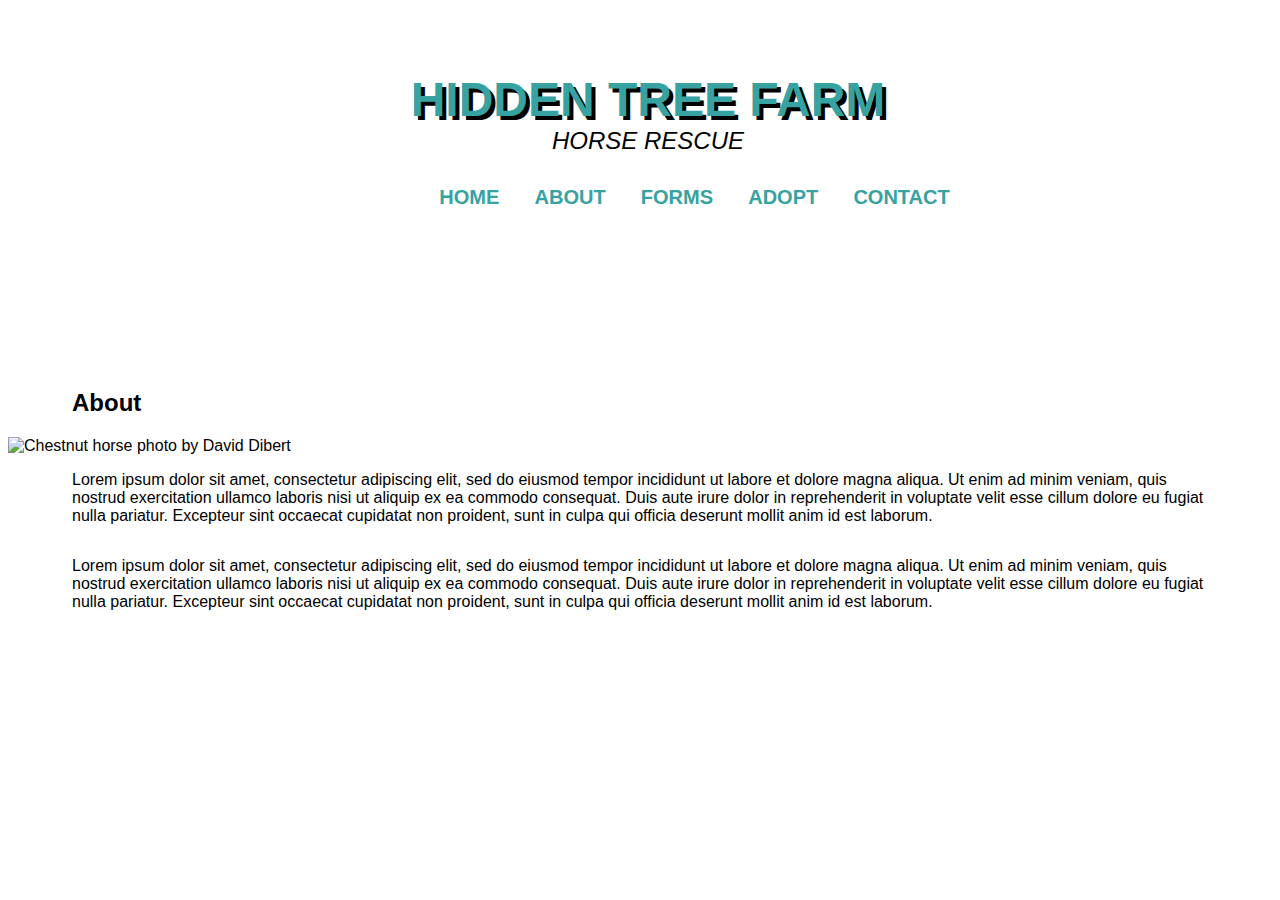
==== about/index.html @ 24c8348a "Creating Hidden Tree Farm horse rescue WIP site" ====
<!doctype html>
<html lang="en">
    <head>
        <title>About</title>
        <link rel="stylesheet" href="../css/style.css">
    </head>
    <body>
        <header>
            <h1>Hidden Tree Farm</h1>
            <h2>Horse Rescue</h2>
            <nav>
                <ul>
                    <li><a href="../index.html">Home</a></li>
                    <li><a href="index.html">About</a></li>
                    <li><a href="../forms/index.html">Forms</a></li>
                    <li><a href="../adopt/index.html">Adopt</a></li>
                    <li><a href="../contact/index.html">Contact</a></li>
                </ul>
            </nav>
        </header>
        <main>
            <h2>About</h2>
            <img src="img/david-dibert-unsplash.jpg" alt="Chestnut horse photo by David Dibert" />
            <p>Lorem ipsum dolor sit amet, consectetur adipiscing elit, sed do eiusmod tempor incididunt ut labore et dolore magna aliqua. Ut enim ad minim veniam, quis nostrud exercitation 
            ullamco laboris nisi ut aliquip ex ea commodo consequat. Duis aute irure dolor in reprehenderit in voluptate velit esse cillum dolore eu fugiat nulla pariatur. Excepteur sint occaecat 
            cupidatat non proident, sunt in culpa qui officia deserunt mollit anim id est laborum. </p>
            <p>Lorem ipsum dolor sit amet, consectetur adipiscing elit, sed do eiusmod tempor incididunt ut labore et dolore magna aliqua. Ut enim ad minim veniam, quis nostrud exercitation 
            ullamco laboris nisi ut aliquip ex ea commodo consequat. Duis aute irure dolor in reprehenderit in voluptate velit esse cillum dolore eu fugiat nulla pariatur. Excepteur sint occaecat 
            cupidatat non proident, sunt in culpa qui officia deserunt mollit anim id est laborum.</p>
        </main>
        <footer>

        </footer>
    </body>
</html>
---- css/style.css ----
html {
    font-size: 16px;
}
body {
    color: #000;
    font-family: 'Open Sans', sans-serif;
    width: 100%;
}
header, 
main,
footer {
    align-items: center;
    display: flex;
    flex-flow: row wrap;
    justify-content: center;
    padding: 5% 0 5% 0;
    width: 100%;
}
ul {
    list-style-type: none;
}
a {
    text-decoration: none;
}
/* HEADER */
header h1,
header h2 {
    align-items: center;
    display: flex;
    flex-flow: row wrap;
    justify-content: center;
    margin: 0;
    text-align: center;
    text-transform: uppercase;
    width: 80%;
}
header h1 {
    color: #36a2a2;
    font-size: 3em;
    font-weight: bold;
    text-shadow: 4px 4px #000;
}
header h2 {
    font-size: 1.5em;
    font-style: italic;
    font-weight: lighter;
}
nav {
    align-items: center;
    display: flex;
    flex-flow: row wrap;
    justify-content: center;
    padding: 0 0 0 25%;
    width: 60%;
}
nav ul {
    justify-content: space-between;
    padding: 0;
    width: 100%;
}
nav ul li {
    display: inline-block;
    padding: 2%;
}
nav ul li a {
    color: #36a2a2;
    display: flex;
    font-size: 1.25em;
    font-weight: bold;
    text-transform: uppercase;
}
nav ul li a:hover {
    color: #000;
}
/* MAIN */
main h2 {
    align-items: flex-start;
    display: flex;
    flex-flow: row wrap;
    font-size: 1.5em;
    justify-content: flex-start;
    width: 90%;
}
.banner {
    border: none;
    height: 500px;
    object-fit: cover;
    object-position: 50% 65%;
    width: 1500px;
    width: 90%;
}
img {
    width: 100%;
}
main p {
    align-items: center;
    display: flex;
    justify-content: center;
    width: 90%;
}
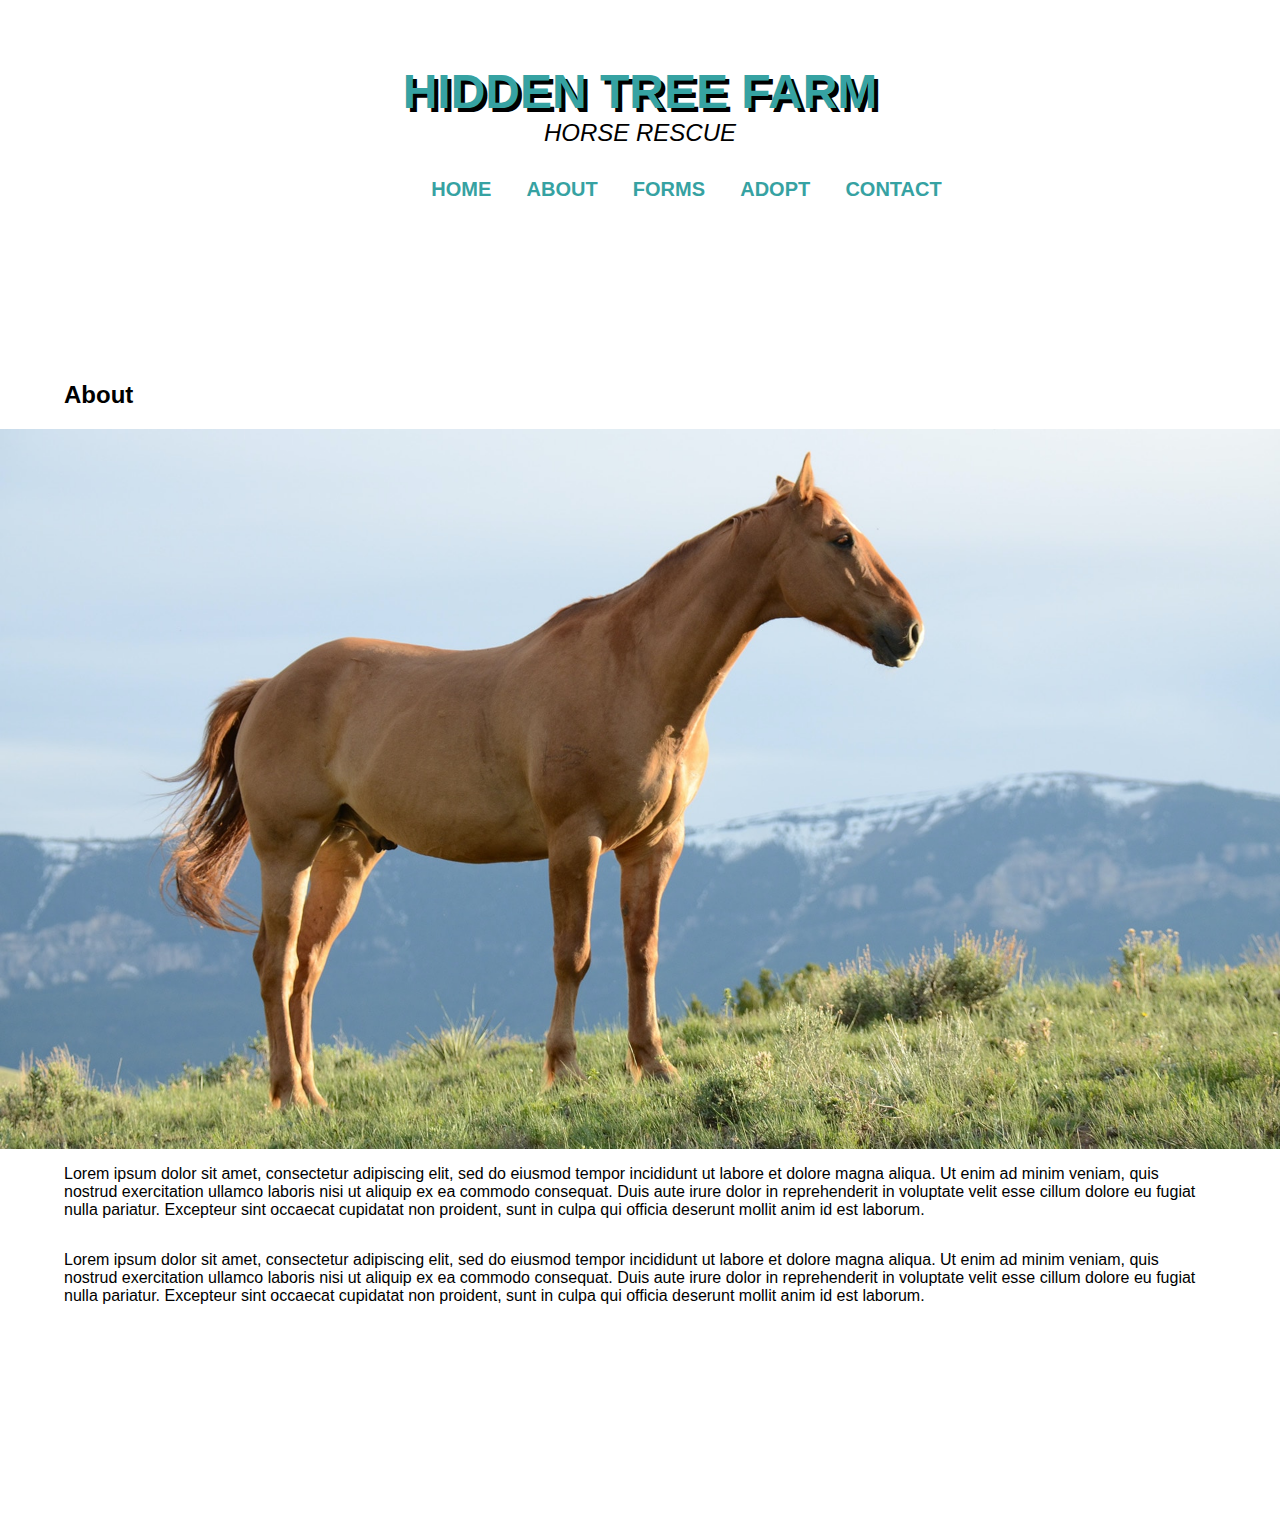
==== commit adcebad1: "Updating pages" ====
--- a/about/index.html
+++ b/about/index.html
@@ -1,7 +1,8 @@
 <!doctype html>
 <html lang="en">
     <head>
-        <title>About</title>
+        <meta name="viewport" content="width=device-width, initial-scale=1.0">
+        <title>Hidden Tree Farm - About</title>
         <link rel="stylesheet" href="../css/style.css">
     </head>
     <body>
@@ -20,7 +21,7 @@
         </header>
         <main>
             <h2>About</h2>
-            <img src="img/david-dibert-unsplash.jpg" alt="Chestnut horse photo by David Dibert" />
+            <img src="../img/david-dibert-unsplash.jpg" alt="Chestnut horse photo by David Dibert" />
             <p>Lorem ipsum dolor sit amet, consectetur adipiscing elit, sed do eiusmod tempor incididunt ut labore et dolore magna aliqua. Ut enim ad minim veniam, quis nostrud exercitation 
             ullamco laboris nisi ut aliquip ex ea commodo consequat. Duis aute irure dolor in reprehenderit in voluptate velit esse cillum dolore eu fugiat nulla pariatur. Excepteur sint occaecat 
             cupidatat non proident, sunt in culpa qui officia deserunt mollit anim id est laborum. </p>
--- a/css/style.css
+++ b/css/style.css
@@ -4,6 +4,8 @@
 body {
     color: #000;
     font-family: 'Open Sans', sans-serif;
+    margin: 0;
+    padding: 0;
     width: 100%;
 }
 header, 
@@ -97,4 +99,27 @@
     display: flex;
     justify-content: center;
     width: 90%;
+}
+/* ABOUT */
+img {
+    width: 100%;
+}
+p {
+    width: 45%;
+}
+/* FORMS */
+/* ADOPT */
+img {
+    width: 100%;
+}
+p {
+    width: 45%;
+}
+/* CONTACT */
+
+@media (min-width: 768px) {
+
+}
+@media (min-width: 1200px) {
+
 }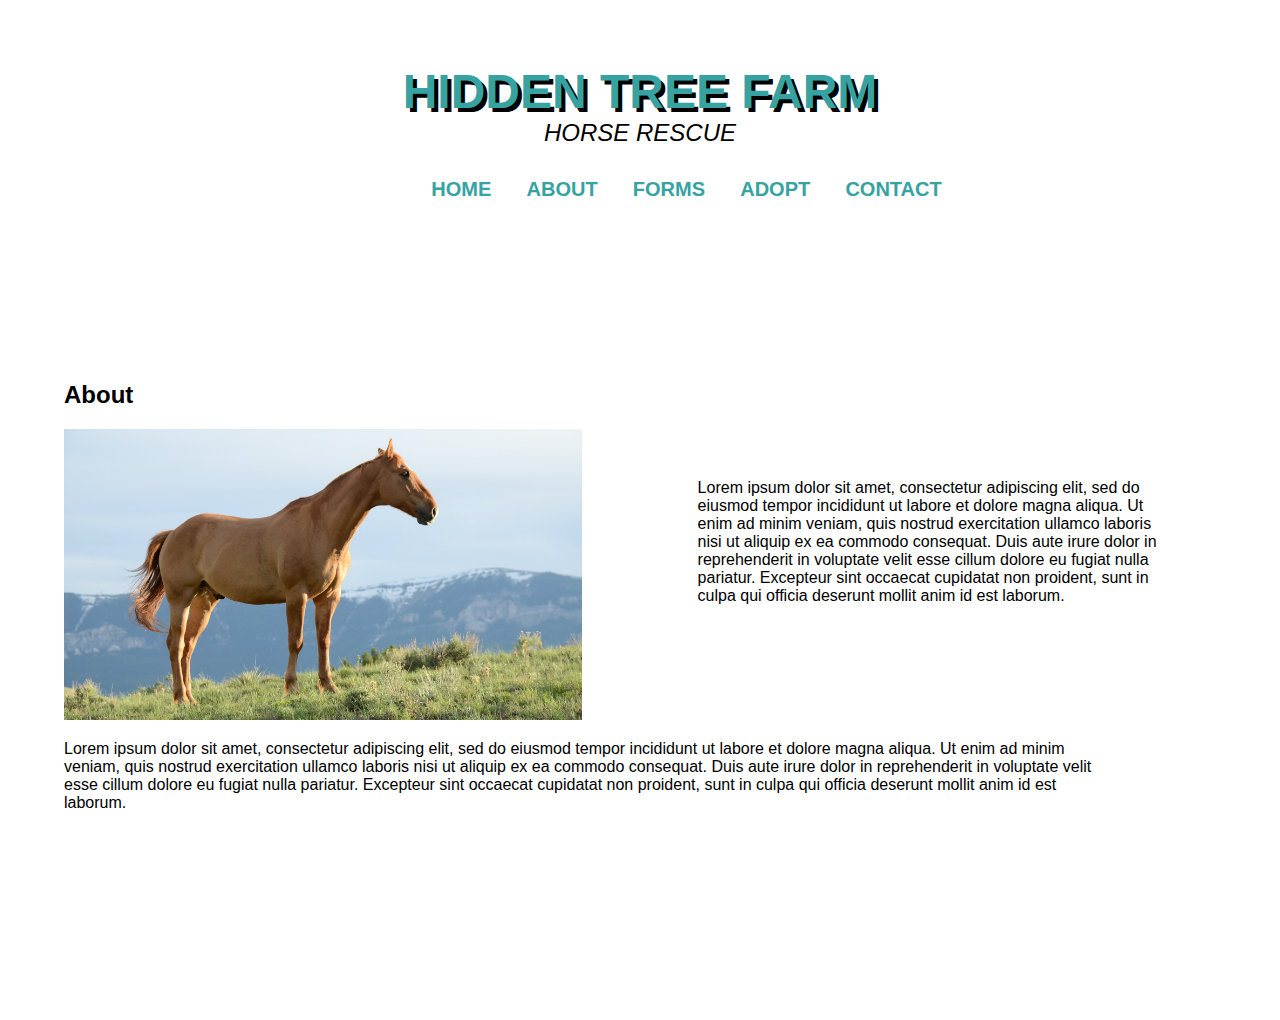
==== commit 8e282f2b: "Updating pages" ====
--- a/about/index.html
+++ b/about/index.html
@@ -20,17 +20,18 @@
             </nav>
         </header>
         <main>
-            <h2>About</h2>
-            <img src="../img/david-dibert-unsplash.jpg" alt="Chestnut horse photo by David Dibert" />
-            <p>Lorem ipsum dolor sit amet, consectetur adipiscing elit, sed do eiusmod tempor incididunt ut labore et dolore magna aliqua. Ut enim ad minim veniam, quis nostrud exercitation 
+            <section id="about">
+            <div class="founder"><h2>About</h2>
+            <img src="../img/david-dibert-unsplash.jpg" alt="Chestnut horse photo by David Dibert" /></div>
+            <div class="intro"><p>Lorem ipsum dolor sit amet, consectetur adipiscing elit, sed do eiusmod tempor incididunt ut labore et dolore magna aliqua. Ut enim ad minim veniam, quis nostrud exercitation 
             ullamco laboris nisi ut aliquip ex ea commodo consequat. Duis aute irure dolor in reprehenderit in voluptate velit esse cillum dolore eu fugiat nulla pariatur. Excepteur sint occaecat 
-            cupidatat non proident, sunt in culpa qui officia deserunt mollit anim id est laborum. </p>
-            <p>Lorem ipsum dolor sit amet, consectetur adipiscing elit, sed do eiusmod tempor incididunt ut labore et dolore magna aliqua. Ut enim ad minim veniam, quis nostrud exercitation 
+            cupidatat non proident, sunt in culpa qui officia deserunt mollit anim id est laborum. </p></div></section>
+            <section id="info"><p>Lorem ipsum dolor sit amet, consectetur adipiscing elit, sed do eiusmod tempor incididunt ut labore et dolore magna aliqua. Ut enim ad minim veniam, quis nostrud exercitation 
             ullamco laboris nisi ut aliquip ex ea commodo consequat. Duis aute irure dolor in reprehenderit in voluptate velit esse cillum dolore eu fugiat nulla pariatur. Excepteur sint occaecat 
-            cupidatat non proident, sunt in culpa qui officia deserunt mollit anim id est laborum.</p>
+            cupidatat non proident, sunt in culpa qui officia deserunt mollit anim id est laborum.</p></div>
+            </section>
         </main>
         <footer>
-
         </footer>
     </body>
 </html>--- a/css/style.css
+++ b/css/style.css
@@ -50,19 +50,17 @@
 nav {
     align-items: center;
     display: flex;
-    flex-flow: row wrap;
-    justify-content: center;
+    flex-direction: column;
+    justify-content: space-around;
     padding: 0 0 0 25%;
-    width: 60%;
+    width: 80%;
 }
 nav ul {
-    justify-content: space-between;
-    padding: 0;
     width: 100%;
 }
 nav ul li {
-    display: inline-block;
-    padding: 2%;
+    display: block;
+    text-align: center;
 }
 nav ul li a {
     color: #36a2a2;
@@ -85,11 +83,11 @@
 }
 .banner {
     border: none;
-    height: 500px;
+    height: 125px;
     object-fit: cover;
     object-position: 50% 65%;
     width: 1500px;
-    width: 90%;
+    width: 100%;
 }
 img {
     width: 100%;
@@ -101,25 +99,247 @@
     width: 90%;
 }
 /* ABOUT */
+main {
+    align-items: center;
+    display: flex;
+    justify-content: center;
+}
+.about {
+    width: 90%;
+}
 img {
     width: 100%;
 }
-p {
-    width: 45%;
-}
-/* FORMS */
 /* ADOPT */
+main {
+    align-items: center;
+    display: flex;
+    justify-content: center;
+}
+.adoptees {
+    width: 90%;
+}
 img {
     width: 100%;
 }
-p {
-    width: 45%;
-}
-/* CONTACT */
+@media (min-width: 768px) {
+    /* HEADER */
+    header h1,
+    header h2 {
+        align-items: center;
+        display: flex;
+        flex-flow: row wrap;
+        justify-content: center;
+        margin: 0;
+        text-align: center;
+        text-transform: uppercase;
+        width: 80%;
+    }
+    header h1 {
+        color: #36a2a2;
+        font-size: 3em;
+        font-weight: bold;
+        text-shadow: 4px 4px #000;
+    }
+    header h2 {
+        font-size: 1.5em;
+        font-style: italic;
+        font-weight: lighter;
+    }
+    nav {
+        align-items: center;
+        display: flex;
+        flex-flow: row wrap;
+        justify-content: center;
+        width: 80%;
+    }
+    nav ul {
+        justify-content: space-between;
+        padding: 0;
+        width: 100%;
+    }
+    nav ul li {
+        display: inline-block;
+        padding: 2%;
+    }
+    nav ul li a {
+        color: #36a2a2;
+        display: flex;
+        font-size: 1.25em;
+        font-weight: bold;
+        text-transform: uppercase;
+    }
+    nav ul li a:hover {
+        color: #000;
+    }
+    /* MAIN */
+    main h2 {
+        align-items: flex-start;
+        display: flex;
+        flex-flow: row wrap;
+        font-size: 1.5em;
+        justify-content: flex-start;
+        width: 90%;
+    }
+    .banner {
+        border: none;
+        height: 250px;
+        object-fit: cover;
+        object-position: 50% 65%;
+        width: 1500px;
+        width: 100%;
+    }
+    img {
+        width: 100%;
+    }
+    main p {
+    align-items: center;
+    display: flex;
+    justify-content: center;
+    width: 90%;
+    }
+    /* ABOUT */
+    main {
+        align-items: center;
+        display: flex;
+        justify-content: center;
+    }
+   #about, #info {
+        align-items: center;
+        display: flex;
+        flex-flow: row wrap;
+        justify-content: space-between;
+        width: 90%;
+    }
+    .intro {
+        width: 45%;
+    }
+    .info {
+        width: 90%;
+    }
+    img {
+        width: 100%;
+    }
+    .founder {
+        padding: 0 2% 0 0;
+        width: 45%;
+    }
 
-@media (min-width: 768px) {
-
+    /* ADOPT */
+    main {
+        align-items: center;
+        display: flex;
+        justify-content: center;
+    }
+    #adoptees {
+        align-items: center;
+        display: flex;
+        flex-flow: row wrap;
+        justify-content: space-between;
+        width: 90%;
+    }
+    #adoptees p {
+        width: 45%;
+    }
+    img {
+        width: 100%;
+    }
+    .photo {
+        padding: 0 2% 0 0;
+        width: 45%;
+    }
 }
 @media (min-width: 1200px) {
-
-}+    /* HEADER */
+    header h1,
+    header h2 {
+        align-items: center;
+        display: flex;
+        flex-flow: row wrap;
+        justify-content: center;
+        margin: 0;
+        text-align: center;
+        text-transform: uppercase;
+        width: 80%;
+    }
+    header h1 {
+        color: #36a2a2;
+        font-size: 3em;
+        font-weight: bold;
+        text-shadow: 4px 4px #000;
+    }
+    header h2 {
+        font-size: 1.5em;
+        font-style: italic;
+        font-weight: lighter;
+    }
+    nav {
+        align-items: center;
+        display: flex;
+        flex-flow: row wrap;
+        justify-content: center;
+        padding: 0 0 0 25%;
+        width: 60%;
+    }
+    nav ul {
+        justify-content: space-between;
+        padding: 0;
+        width: 100%;
+    }
+    nav ul li {
+        display: inline-block;
+        padding: 2%;
+    }
+    nav ul li a {
+        color: #36a2a2;
+        display: flex;
+        font-size: 1.25em;
+        font-weight: bold;
+        text-transform: uppercase;
+    }
+    nav ul li a:hover {
+        color: #000;
+    }
+    /* MAIN */
+    main h2 {
+        align-items: flex-start;
+        display: flex;
+        flex-flow: row wrap;
+        font-size: 1.5em;
+        justify-content: flex-start;
+        width: 90%;
+    }
+    .banner {
+        border: none;
+        height: 500px;
+        object-fit: cover;
+        object-position: 50% 65%;
+        width: 1500px;
+        width: 100%;
+    }
+    img {
+        width: 100%;
+    }
+    main p {
+        align-items: center;
+        display: flex;
+        justify-content: center;
+        width: 90%;
+    }
+    /* ABOUT */
+    img {
+            width: 100%;
+    }
+    p {
+        width: 45%;
+    }
+    /* FORMS */
+        /* ADOPT */
+    img {
+        width: 100%;
+    }
+    p {
+        width: 45%;
+    }
+    /* CONTACT */
+    }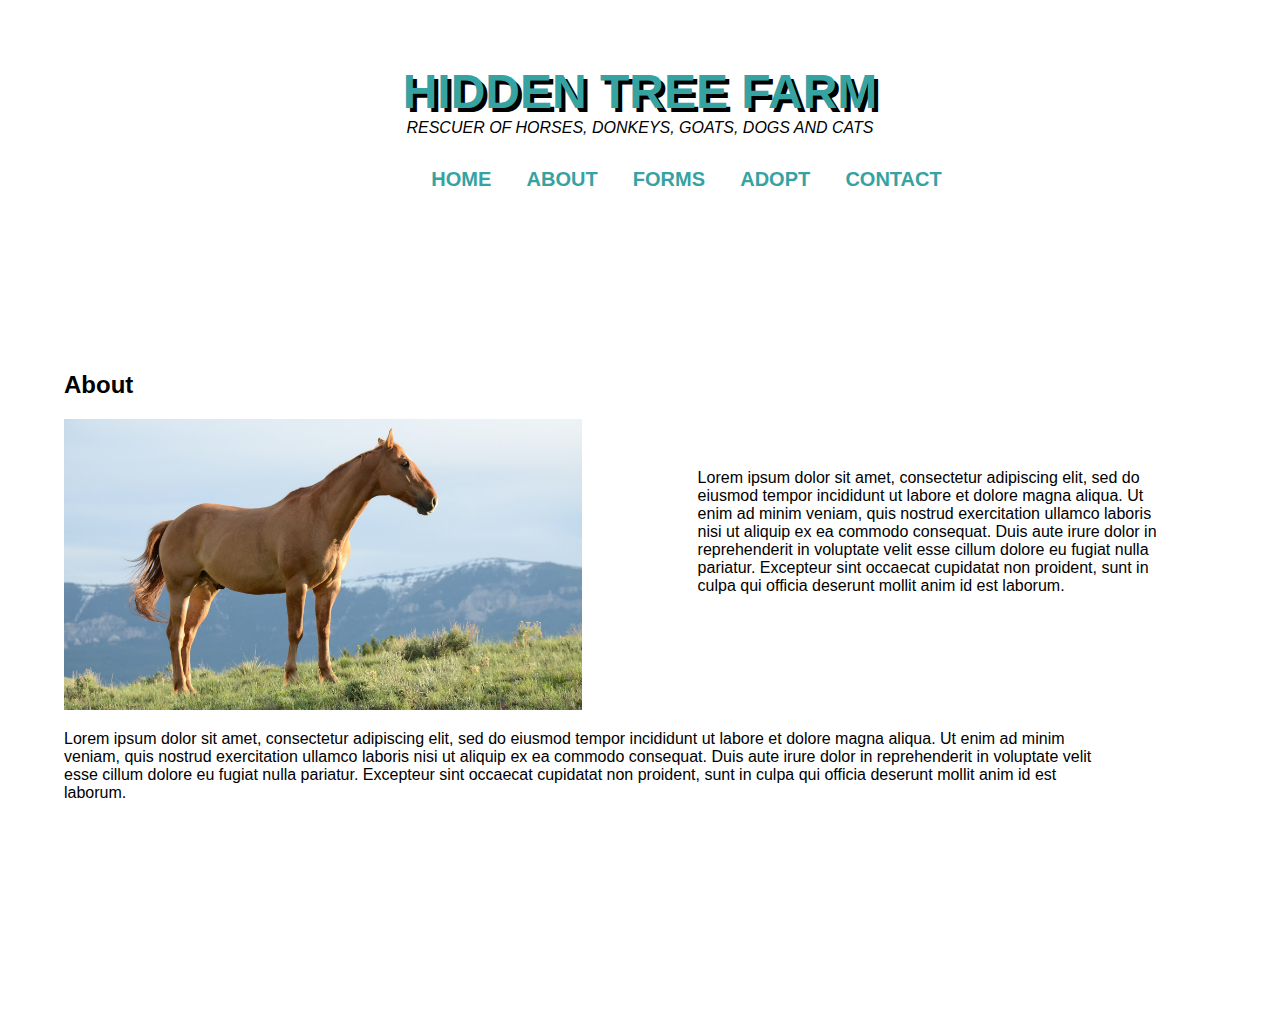
==== commit 94d605b2: "Updating Hidden Tree Farm pages" ====
--- a/about/index.html
+++ b/about/index.html
@@ -8,7 +8,7 @@
     <body>
         <header>
             <h1>Hidden Tree Farm</h1>
-            <h2>Horse Rescue</h2>
+            <p>Rescuer of horses, donkeys, goats, dogs and cats</p>
             <nav>
                 <ul>
                     <li><a href="../index.html">Home</a></li>
--- a/css/style.css
+++ b/css/style.css
@@ -26,7 +26,7 @@
 }
 /* HEADER */
 header h1,
-header h2 {
+header p {
     align-items: center;
     display: flex;
     flex-flow: row wrap;
@@ -42,8 +42,8 @@
     font-weight: bold;
     text-shadow: 4px 4px #000;
 }
-header h2 {
-    font-size: 1.5em;
+header p {
+    font-size: 1em;
     font-style: italic;
     font-weight: lighter;
 }
@@ -86,6 +86,7 @@
     height: 125px;
     object-fit: cover;
     object-position: 50% 65%;
+    padding: 0 0 2% 0;
     width: 1500px;
     width: 100%;
 }
@@ -99,33 +100,63 @@
     width: 90%;
 }
 /* ABOUT */
-main {
-    align-items: center;
-    display: flex;
-    justify-content: center;
-}
-.about {
+#about, #info {
     width: 90%;
 }
 img {
     width: 100%;
 }
+/* FORMS */
+form {
+    border: 1px solid #000000;
+    margin: 0 20%;
+    width: 90%;
+}
+fieldset {
+    border: none;
+    margin: 2%;
+}
+label, select, button {
+    margin: 0.5% 0;
+    width: 98%;
+}
+input[type=text] {
+    width: 98%;
+}
+textarea {
+    width: 98%;
+}
+button {
+    width: 15%;
+}
 /* ADOPT */
-main {
-    align-items: center;
-    display: flex;
-    justify-content: center;
-}
-.adoptees {
+#adoptees {
     width: 90%;
 }
 img {
     width: 100%;
+}
+/* CONTACT */
+form {
+    align-items: center;
+    display: flex;
+    justify-content: center;
+    width: 90%;
+}
+label {
+    padding: 5% 2%;
+}
+input[type=text2] {
+    margin: 2% 0 2% 2%;
+    width: 55%;
+}
+button {
+    margin: 0 0 2% 35%;
 }
 @media (min-width: 768px) {
     /* HEADER */
     header h1,
-    header h2 {
+    header p {
         align-items: center;
         display: flex;
         flex-flow: row wrap;
@@ -141,8 +172,8 @@
         font-weight: bold;
         text-shadow: 4px 4px #000;
     }
-    header h2 {
-        font-size: 1.5em;
+    header p {
+        font-size: 1em;
         font-style: italic;
         font-weight: lighter;
     }
@@ -199,11 +230,6 @@
     width: 90%;
     }
     /* ABOUT */
-    main {
-        align-items: center;
-        display: flex;
-        justify-content: center;
-    }
    #about, #info {
         align-items: center;
         display: flex;
@@ -224,13 +250,8 @@
         padding: 0 2% 0 0;
         width: 45%;
     }
-
+    /* FORMS */
     /* ADOPT */
-    main {
-        align-items: center;
-        display: flex;
-        justify-content: center;
-    }
     #adoptees {
         align-items: center;
         display: flex;
@@ -247,12 +268,16 @@
     .photo {
         padding: 0 2% 0 0;
         width: 45%;
+    }
+    /* CONTACT */
+    form {
+        width: 50%;
     }
 }
 @media (min-width: 1200px) {
     /* HEADER */
     header h1,
-    header h2 {
+    header p {
         align-items: center;
         display: flex;
         flex-flow: row wrap;
@@ -268,8 +293,8 @@
         font-weight: bold;
         text-shadow: 4px 4px #000;
     }
-    header h2 {
-        font-size: 1.5em;
+    header p {
+        font-size: 1em;
         font-style: italic;
         font-weight: lighter;
     }
@@ -334,7 +359,7 @@
         width: 45%;
     }
     /* FORMS */
-        /* ADOPT */
+    /* ADOPT */
     img {
         width: 100%;
     }
